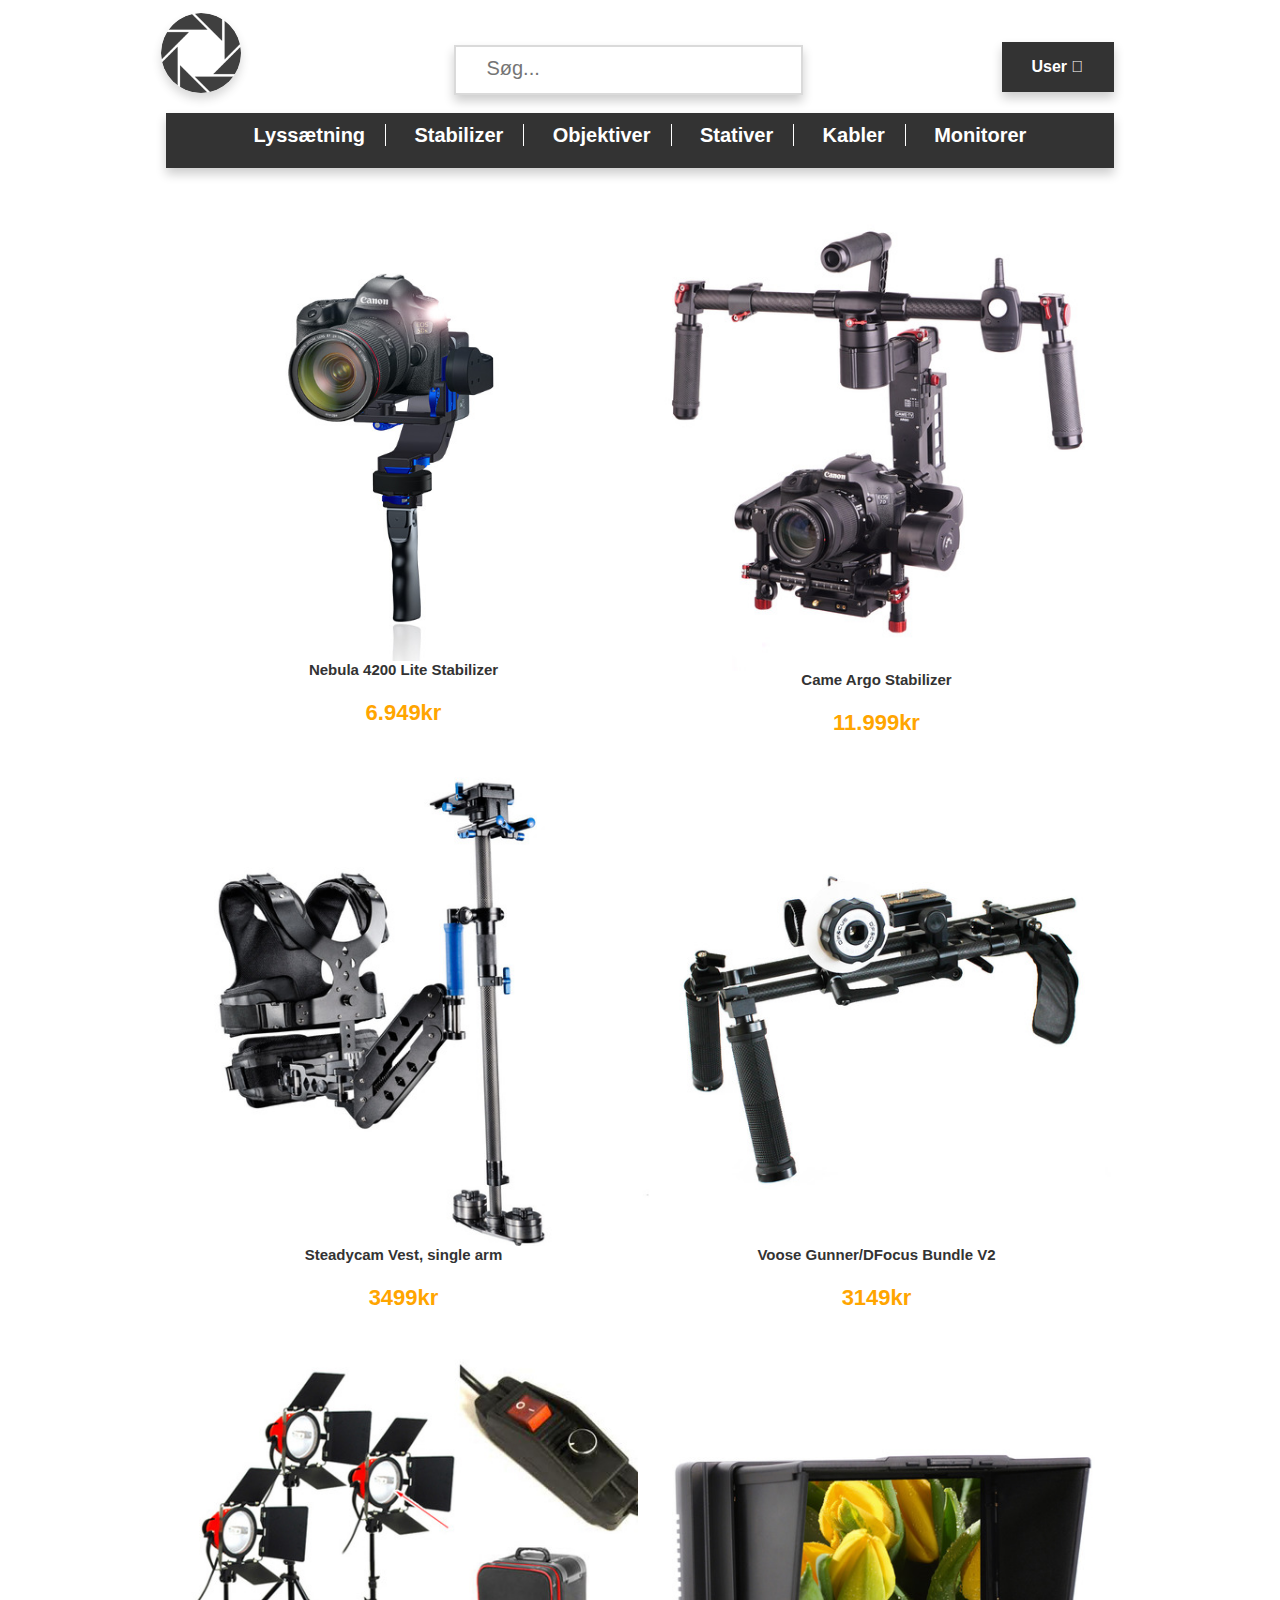
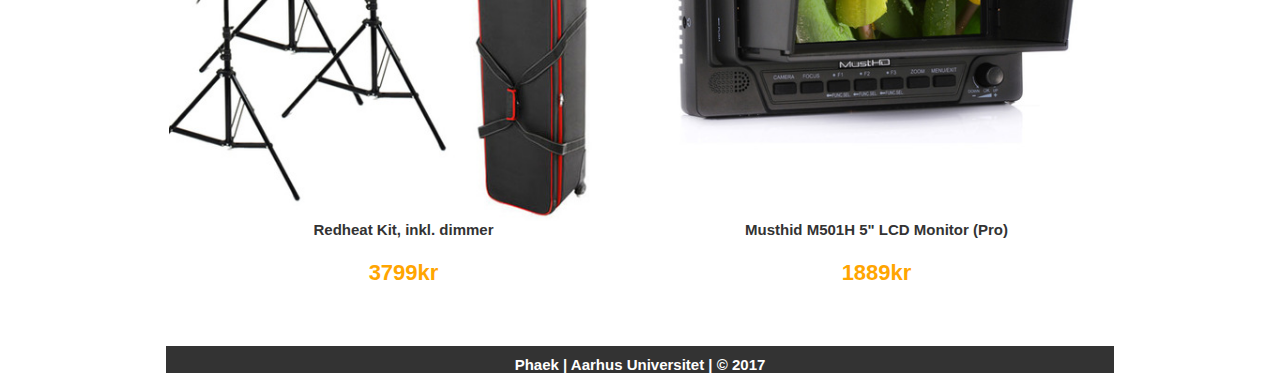
==== index.html @ 2318ff7a "Webshoppens nye main repo. Issue Tracker er tilføjet." ====
<!DOCTYPE html>
<html lang="en">
<head>
    <meta charset="UTF-8">
    <link rel="stylesheet" type="text/css" href="stylesheet.css">
    <script src="https://ajax.googleapis.com/ajax/libs/jquery/3.1.1/jquery.min.js"></script>
    <script src="JS/search.js"></script>
    <title>Kameraudstyr</title>
</head>
<body onload="onLoad()">

<div id="header">
    <div class="headerelement" id="logo">
        <a href="index.html">
            <img src="img/logo_gray.png" alt="logo"/>
        </a>
    </div>

    <div class="headerelement" id="searchbar">
        <input id="searchfield" type="text" name="search" placeholder="Søg...">
    </div>

    <div class="headerelement" id="user">
        <button id="userbtn">User &#xE13D;</button>
        <div class="dropdown-content">
            <a href="#">Min side</a>
            <a href="#">Kurv</a>
            <a href="#">Log ud</a>
        </div>
    </div>
</div>

<div id="menu">
    <div id="menuelements">
        <ul>
            <li><a href="#">Lyssætning</a></li>
            <li><a href="#">Stabilizer</a></li>
            <li><a href="#">Objektiver</a></li>
            <li><a href="#">Stativer</a></li>
            <li><a href="#">Kabler</a></li>
            <li><a href="#">Monitorer</a></li>
        </ul>
    </div>
</div>
<div id="jumbotron">
    <div id="jumbotronelements">
        <p id="jumbotron_p"></p>
        <div id="produktDiv">
            <table id="produktTabel">
                <tr>
                    <td>
                        <a href="#"><p class="prodNavn"><img src="img/prod1.jpg">Nebula 4200 Lite Stabilizer</p></a>
                        <p class="prodPris">6.949kr</p>
                    </td>
                    <td>
                        <a href="#"><p class="prodNavn"><img src="img/prod2.jpg">Came Argo Stabilizer</p></a>
                        <p class="prodPris">11.999kr</p>
                    </td>
                </tr>
                <tr>
                    <td>
                        <a href="#"><p class="prodNavn"><img src="img/prod3.jpg">Steadycam Vest, single arm</p></a>
                        <p class="prodPris">3499kr</p>
                    </td>
                    <td>
                        <a href="#"><p class="prodNavn"><img src="img/prod4.jpg">Voose Gunner/DFocus Bundle V2</p></a>
                        <p class="prodPris">3149kr</p>
                    </td>
                </tr>
                <tr>
                    <td>
                        <a href="#"><p class="prodNavn"><img src="img/prod5.jpg">Redheat Kit, inkl. dimmer</p></a>
                        <p class="prodPris">3799kr</p>
                    </td>
                    <td>
                        <a href="#"><p class="prodNavn"><img src="img/prod6.jpg">Musthid M501H 5" LCD Monitor (Pro)</p>
                        </a>
                        <p class="prodPris">1889kr</p>
                    </td>
                </tr>
            </table>
        </div>
    </div>
</div>

<div id="footer">
    <div id="footerelements">
        <p><a href="mailto:au554760@uni.au.dk">Phaek | Aarhus Universitet | © 2017</a></p>
    </div>
</div>

</div>

</body>
</html>
---- stylesheet.css ----
body > div {
    width: 100%;
    background-color: #ffffff;
    display: block;
}

a {
    color: white;
    text-decoration: none;
}

a:hover {
    text-decoration: underline;
    text-underline-color: white;
}

#logo {
    display: inline-block;
    margin-left: -45px;
    margin-right: 0;
    margin-top: -10px;
    width: 10%;
}

#logo img {
    display: inline-block;
    width: 80px;
    height: 80px;
    margin: 40px;
    opacity: .75;
    box-shadow: 0 6px 10px 0 rgba(0, 0, 0, 0.2);
    z-index: 1;
    border-radius: 100%;
}

#logo img:hover {
    opacity: 1;
}

#header {
    height: 100px;
    margin-top: -25px;
    background-color: #ffffff;
    width: 75%;
    min-width: 800px;
    max-width: 1200px;
    margin-left: auto;
    margin-right: auto;
}

.headerelement {
    width: 33%;
    height: 33%;
    margin-top: -65px;
    display: inline-block;
    position: relative;
    margin-left: auto;
    margin-right: auto;
}

#searchfield {
    width: 100%;
    min-width: 200px;
    height: 40px;
    border: 2px solid #dadada;
    font-family: "Segoe MDL2 Assets", 'Segoe UI', Sans-Serif, serif;
    font-size: 20px;
    color: grey;
    padding-top: -20px;
    padding-left: 30px;
    padding-bottom: 5px;
    z-index: 1;
    float: left;
    margin-left: 75%;
    margin-top: -55px;
    box-shadow: 0 6px 10px 0 rgba(0, 0, 0, 0.2);
}

#searchbar {
    width: 33%;
    margin-left: 0;
}

#searchfield:focus {
    outline: none;
    box-shadow: 0 6px 10px 0 #9ecaed;
    z-index: 1;
}

#userbtn {
    font-family: "Segoe MDL2 Assets", 'Segoe UI', Sans-Serif, serif;
    font-weight: bold;
    background-color: #333333;
    color: white;
    padding: 16px;
    font-size: 16px;
    border: none;
    cursor: pointer;
    width: 7em;
    box-shadow: 0 6px 10px 0 rgba(0, 0, 0, 0.2);
    z-index: 1;
    margin-top: -100px;
    margin-left: -125%;
}

#user {
    display: inline-block;
    width: 33%;
    float: right;
    margin-left: 25%;
}

.dropdown-content {
    display: none;
    position: inherit;
    background-color: white;
    min-width: 160px;
    box-shadow: 0 8px 16px 0 rgba(0, 0, 0, 0.2);
    z-index: 1;
    margin-left: -121px;
}

.dropdown-content a {
    color: black;
    padding: 12px 16px;
    text-decoration: none;
    text-align: right;
    display: block;
}

.dropdown-content a:hover {
    background-color: #f1f1f1;
}

#user:hover .dropdown-content {
    display: block;
}

#userbtn:hover {
    background-color: black;
}

#menuelements {
    height: 55px;
    background-color: #333333;
    font-family: 'Segoe UI', Sans-Serif, serif;
    font-size: 30px;
    font-weight: bold;
    text-align: center;
    width: 75%;
    min-width: 800px;
    max-width: 1200px;
    margin-left: auto;
    margin-right: auto;
    box-shadow: 0 6px 10px 0 rgba(0, 0, 0, 0.2);
    z-index: 1;
}

#menuelements a {
    color: white;
}

#menuelements ul li {
    display: inline;
    font-size: 20px;
    border-right: 0.001em solid #ffffff;
    padding: 0 20px;
}

#menuelements ul li:nth-last-child(1) {
    border-right: none;
}

#user {
    width: 50px;
    height: 50px;
    margin-top: 75px;
    font-weight: bold;
    margin-left: 20%;
    margin-right: auto;
    font-family: "Segoe MDL2 Assets", 'Segoe UI', Sans-Serif, serif;
}

#menuelements ul {
    padding: 2px 0 0;
}

#jumbotronelements {
    height: auto;
    color: black;
    width: 75%;
    min-width: 540px; /*(width/2) og stadig læsbart */
    max-width: 1200px;
    margin: 1% auto;
    text-align: center;
}

#jumbotron_p {
}

#produktDiv {
    width: 100%;
    overflow-y: scroll;
    overflow-x: hidden;
}

#produktTabel {
    font-family: "Segoe UI Light", sans-serif, Helvetica;
    width: 100%;
    text-align: center;
}

#produktTabel td {
    height: 400px;
    width: 50%;
}

#produktTabel img {
    display: block;
    margin: auto;

    width: 100%;
    height: 50%;
}

.prodNavn {
    color: #333333;
    font-family: 'Segoe UI Light', "Arial", serif;
    font-size: 15px;
    font-weight: bold;
}

.prodNavn:hover {
    text-decoration: underline;
    text-underline-color: black;
}

.prodPris {
    color: orange;
    font-family: 'Segoe UI Light', "Arial", serif;
    font-size: 22px;
    font-weight: bold;
}

#footer {
    position: relative;
    bottom: -20px;
}

#footerelements {
    height: 5%;
    background-color: #333333;
    width: 75%;
    min-width: 800px;
    max-width: 1200px;
    padding-top: -10px;

    margin-left: auto;
    margin-right: auto;
}

#footer p {
    padding-top: 10px;
    font-size: 15px;
    font-family: 'Segoe UI Light', "Arial", serif;
    text-align: center;
    font-weight: bold;
}
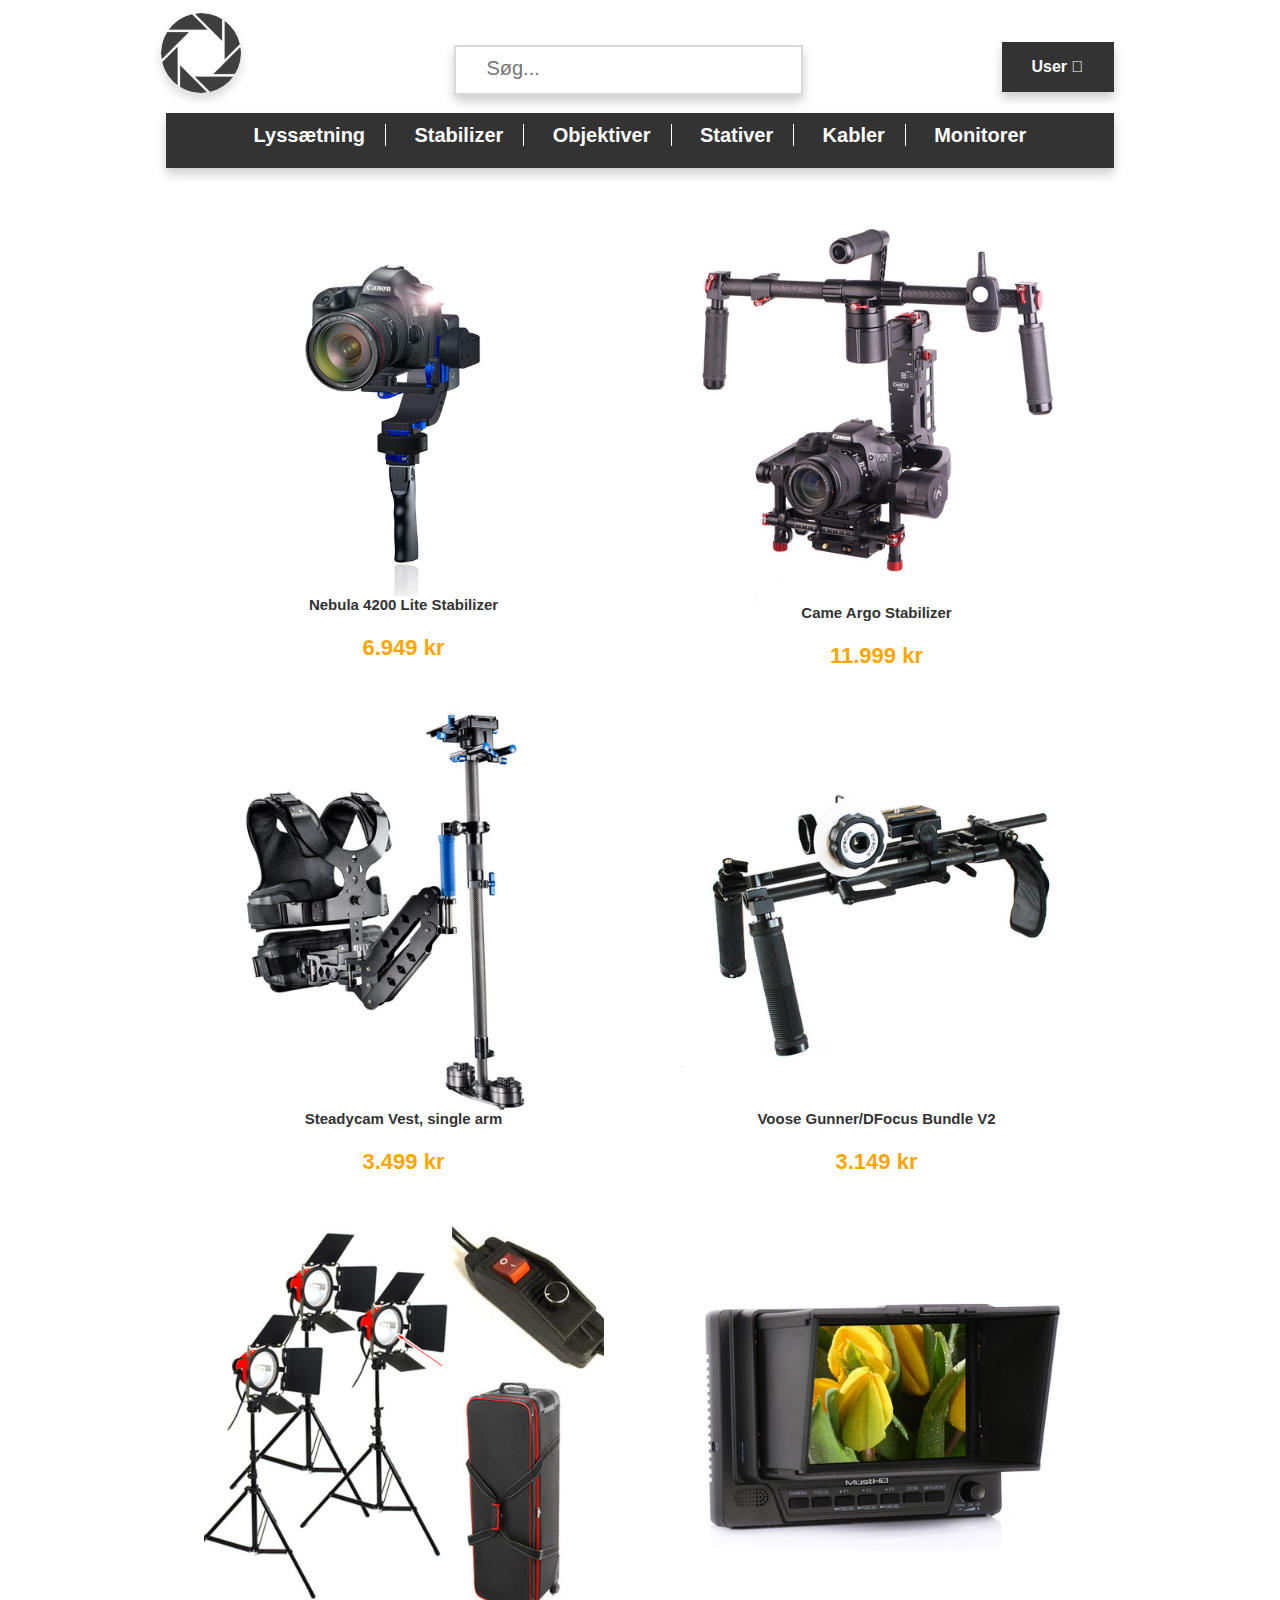
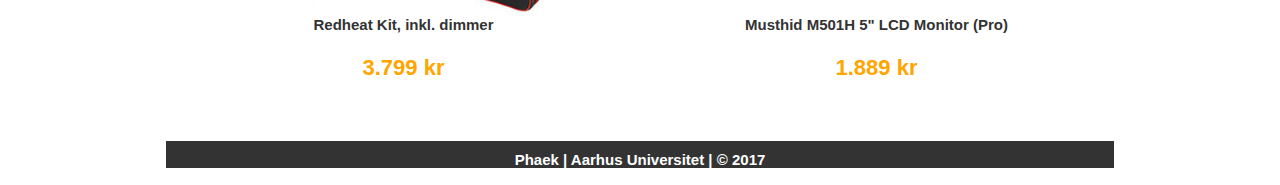
==== commit 59793919: "Nu med dynamisk mængde produkter pr <tr> baseret på width af #produktTabel (kun aktiveret ved refres" ====
--- a/index.html
+++ b/index.html
@@ -5,6 +5,7 @@
     <link rel="stylesheet" type="text/css" href="stylesheet.css">
     <script src="https://ajax.googleapis.com/ajax/libs/jquery/3.1.1/jquery.min.js"></script>
     <script src="JS/search.js"></script>
+    <script src="JS/product.js"></script>
     <title>Kameraudstyr</title>
 </head>
 <body onload="onLoad()">
@@ -48,7 +49,7 @@
         <div id="produktDiv">
             <table id="produktTabel">
                 <tr>
-                    <td>
+                    <!-- <td>
                         <a href="#"><p class="prodNavn"><img src="img/prod1.jpg">Nebula 4200 Lite Stabilizer</p></a>
                         <p class="prodPris">6.949kr</p>
                     </td>
@@ -76,7 +77,7 @@
                         <a href="#"><p class="prodNavn"><img src="img/prod6.jpg">Musthid M501H 5" LCD Monitor (Pro)</p>
                         </a>
                         <p class="prodPris">1889kr</p>
-                    </td>
+                    </td> -->
                 </tr>
             </table>
         </div>
--- a/stylesheet.css
+++ b/stylesheet.css
@@ -219,8 +219,11 @@
     display: block;
     margin: auto;
 
-    width: 100%;
-    height: 50%;
+    min-width: 50%;
+    min-height: 100%;
+
+    max-width: 400px;
+    max-height: 400px;
 }
 
 .prodNavn {
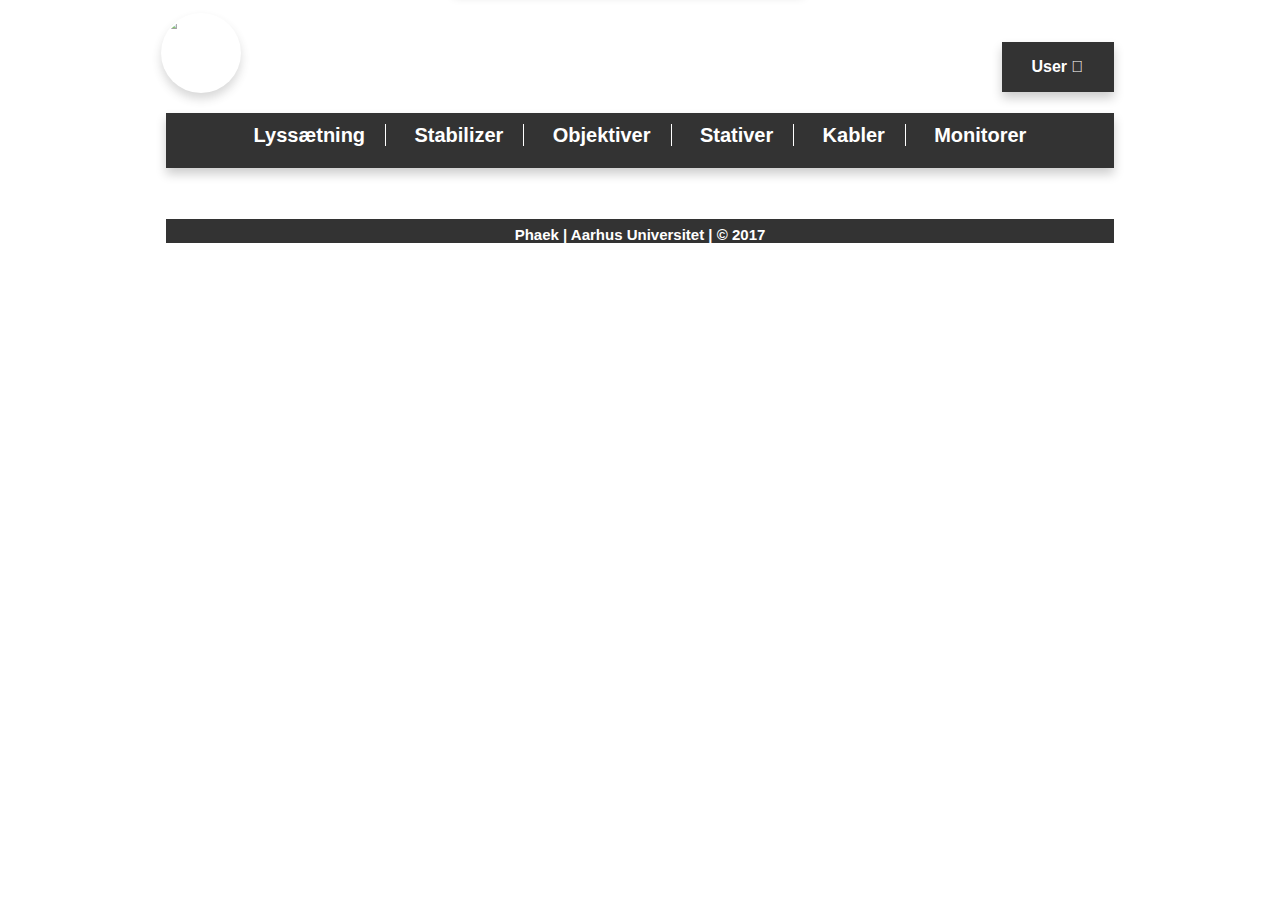
==== commit 5c4438b4: "Kan nu parse cloud.xsd-valideret XML-produktliste." ====
--- a/index.html
+++ b/index.html
@@ -13,14 +13,12 @@
 <div id="header">
     <div class="headerelement" id="logo">
         <a href="index.html">
-            <img src="img/logo_gray.png" alt="logo"/>
+            <img src="http://i.imgur.com/xH9nGKj.png" alt="logo"/>
         </a>
     </div>
-
     <div class="headerelement" id="searchbar">
         <input id="searchfield" type="text" name="search" placeholder="Søg...">
     </div>
-
     <div class="headerelement" id="user">
         <button id="userbtn">User &#xE13D;</button>
         <div class="dropdown-content">
@@ -30,7 +28,6 @@
         </div>
     </div>
 </div>
-
 <div id="menu">
     <div id="menuelements">
         <ul>
@@ -49,32 +46,32 @@
         <div id="produktDiv">
             <table id="produktTabel">
                 <tr>
-                    <!-- <td>
-                        <a href="#"><p class="prodNavn"><img src="img/prod1.jpg">Nebula 4200 Lite Stabilizer</p></a>
+                    <!--<td>
+                        <a href="#"><p class="prodNavn"><img src="img/prod1.jpg" alt="">Nebula 4200 Lite Stabilizer</p></a>
                         <p class="prodPris">6.949kr</p>
                     </td>
                     <td>
-                        <a href="#"><p class="prodNavn"><img src="img/prod2.jpg">Came Argo Stabilizer</p></a>
+                        <a href="#"><p class="prodNavn"><img src="img/prod2.jpg" alt="">Came Argo Stabilizer</p></a>
                         <p class="prodPris">11.999kr</p>
                     </td>
                 </tr>
                 <tr>
                     <td>
-                        <a href="#"><p class="prodNavn"><img src="img/prod3.jpg">Steadycam Vest, single arm</p></a>
+                        <a href="#"><p class="prodNavn"><img src="img/prod3.jpg" alt="">Steadycam Vest, single arm</p></a>
                         <p class="prodPris">3499kr</p>
                     </td>
                     <td>
-                        <a href="#"><p class="prodNavn"><img src="img/prod4.jpg">Voose Gunner/DFocus Bundle V2</p></a>
+                        <a href="#"><p class="prodNavn"><img src="img/prod4.jpg" alt="">Voose Gunner/DFocus Bundle V2</p></a>
                         <p class="prodPris">3149kr</p>
                     </td>
                 </tr>
                 <tr>
                     <td>
-                        <a href="#"><p class="prodNavn"><img src="img/prod5.jpg">Redheat Kit, inkl. dimmer</p></a>
+                        <a href="#"><p class="prodNavn"><img src="img/prod5.jpg" alt="">Redheat Kit, inkl. dimmer</p></a>
                         <p class="prodPris">3799kr</p>
                     </td>
                     <td>
-                        <a href="#"><p class="prodNavn"><img src="img/prod6.jpg">Musthid M501H 5" LCD Monitor (Pro)</p>
+                        <a href="#"><p class="prodNavn"><img src="img/prod6.jpg" alt="">Musthid M501H 5" LCD Monitor (Pro)</p>
                         </a>
                         <p class="prodPris">1889kr</p>
                     </td> -->
@@ -83,14 +80,10 @@
         </div>
     </div>
 </div>
-
 <div id="footer">
     <div id="footerelements">
         <p><a href="mailto:au554760@uni.au.dk">Phaek | Aarhus Universitet | © 2017</a></p>
     </div>
 </div>
-
-</div>
-
 </body>
 </html>--- a/stylesheet.css
+++ b/stylesheet.css
@@ -251,21 +251,22 @@
 }
 
 #footerelements {
-    height: 5%;
+    height: 2%;
     background-color: #333333;
     width: 75%;
     min-width: 800px;
     max-width: 1200px;
-    padding-top: -10px;
+    padding-top: -30px;
 
     margin-left: auto;
     margin-right: auto;
 }
 
 #footer p {
-    padding-top: 10px;
+    padding-top: 7px;
     font-size: 15px;
     font-family: 'Segoe UI Light', "Arial", serif;
     text-align: center;
     font-weight: bold;
+    margin-bottom: 5px;
 }